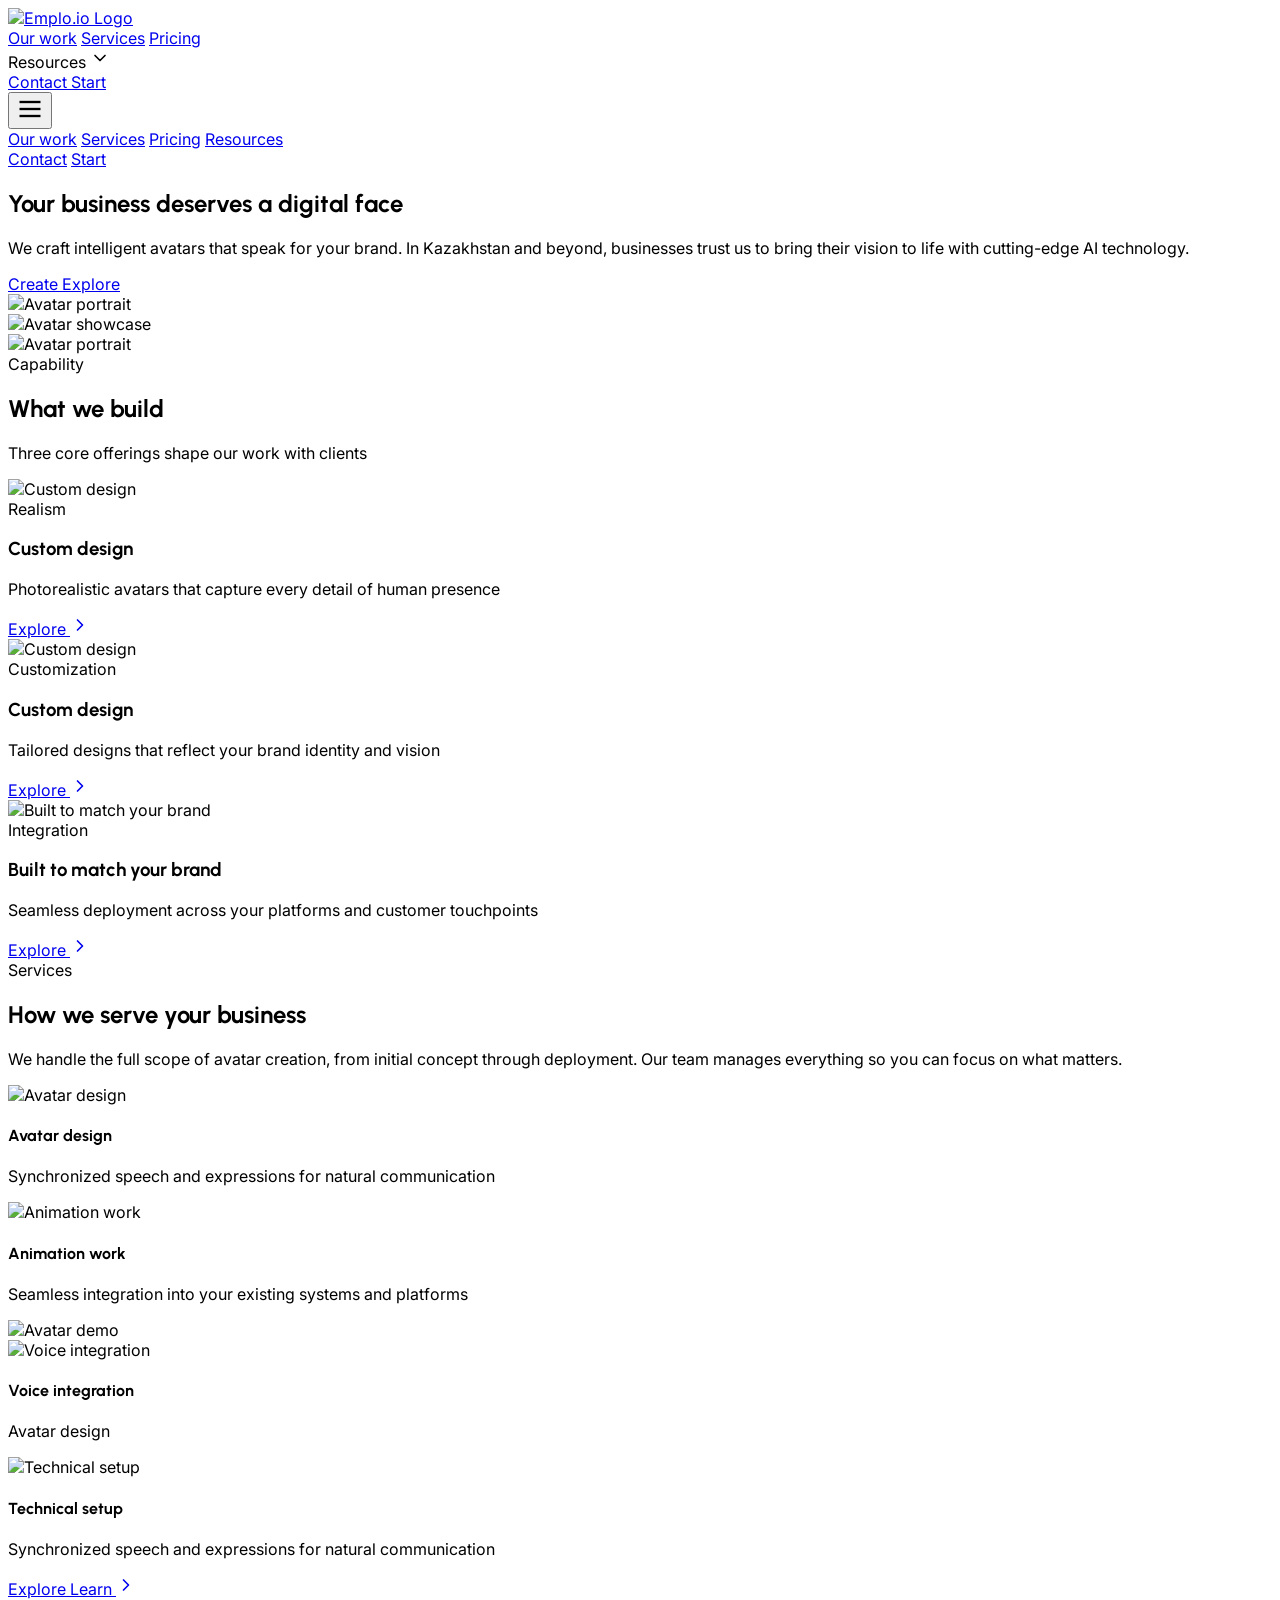
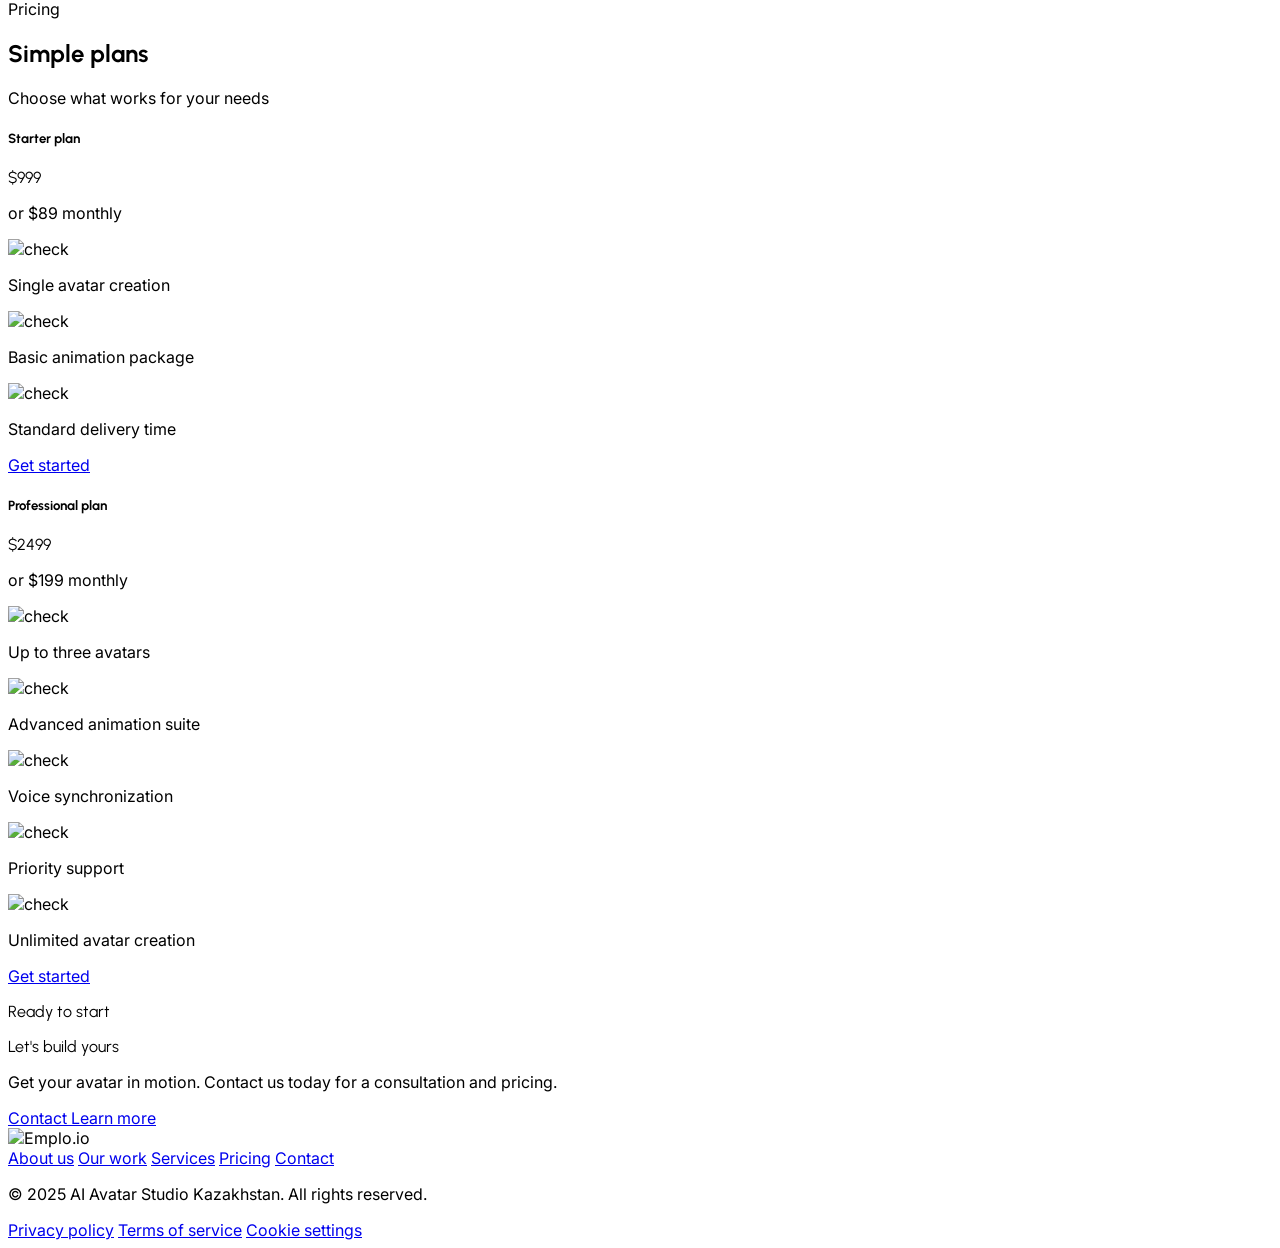
==== emplo.html @ 02f5f294 "Add Emplo.io landing page from Figma design Implements the full Emplo.io / AI Avatar Studio Kazakhst" ====
<!DOCTYPE html>
<html lang="en">
<head>
  <meta charset="UTF-8" />
  <meta name="viewport" content="width=device-width, initial-scale=1.0" />
  <title>Emplo.io — AI Avatar Studio Kazakhstan</title>
  <script src="https://cdn.tailwindcss.com"></script>
  <script>
    tailwind.config = {
      theme: {
        extend: {
          colors: {
            'bg-dark': '#000a08',
            'bg-nav': '#192220',
            'blue-accent': '#0b66ff',
          },
          fontFamily: {
            'urbanist': ['Urbanist', 'sans-serif'],
            'inter': ['Inter', 'sans-serif'],
          },
          fontSize: {
            'h1': ['84px', { lineHeight: '1.1', letterSpacing: '-0.84px' }],
            'h2': ['60px', { lineHeight: '1.2', letterSpacing: '-0.6px' }],
            'h4': ['40px', { lineHeight: '1.3', letterSpacing: '-0.4px' }],
            'h5': ['32px', { lineHeight: '1.3', letterSpacing: '-0.32px' }],
            'h6': ['26px', { lineHeight: '1.4', letterSpacing: '-0.26px' }],
            'body-md': ['20px', { lineHeight: '1.5' }],
            'body': ['18px', { lineHeight: '1.5' }],
            'small': ['16px', { lineHeight: '1.5' }],
          },
          borderRadius: {
            '4xl': '40px',
          }
        }
      }
    }
  </script>
  <link rel="preconnect" href="https://fonts.googleapis.com" />
  <link rel="preconnect" href="https://fonts.gstatic.com" crossorigin />
  <link href="https://fonts.googleapis.com/css2?family=Inter:wght@400;500;600&family=Urbanist:wght@700&display=swap" rel="stylesheet" />
  <style>
    body { font-family: 'Inter', sans-serif; }
    .font-urbanist { font-family: 'Urbanist', sans-serif; }
  </style>
</head>
<body class="bg-[#000a08] text-white">

  <!-- ===================== NAVBAR ===================== -->
  <nav class="bg-[#192220] w-full sticky top-0 z-50">
    <div class="max-w-[1440px] mx-auto px-16 h-[72px] flex items-center justify-between">
      <!-- Logo -->
      <a href="#" class="flex items-center">
        <img
          src="https://www.figma.com/api/mcp/asset/08a27470-3910-4ddc-bda9-9a5619e92cbc"
          alt="Emplo.io Logo"
          class="h-9 w-auto"
        />
      </a>

      <!-- Desktop Nav -->
      <div class="hidden md:flex items-center gap-8">
        <div class="flex items-center gap-8 text-body text-white font-inter">
          <a href="#work" class="hover:text-white/70 transition-colors">Our work</a>
          <a href="#services" class="hover:text-white/70 transition-colors">Services</a>
          <a href="#pricing" class="hover:text-white/70 transition-colors">Pricing</a>
          <div class="flex items-center gap-1 cursor-pointer hover:text-white/70 transition-colors">
            <span>Resources</span>
            <svg width="20" height="20" viewBox="0 0 24 24" fill="none" stroke="currentColor" stroke-width="2" stroke-linecap="round" stroke-linejoin="round">
              <polyline points="6 9 12 15 18 9"></polyline>
            </svg>
          </div>
        </div>
        <div class="flex items-center gap-4">
          <a href="#contact" class="border border-white/20 rounded-xl px-4 py-2 text-small font-medium font-inter hover:bg-white/5 transition-colors">
            Contact
          </a>
          <a href="#contact" class="bg-[#0b66ff] border border-[#0b66ff] rounded-xl px-4 py-2 text-small font-medium font-inter hover:bg-blue-700 transition-colors">
            Start
          </a>
        </div>
      </div>

      <!-- Mobile hamburger -->
      <button class="md:hidden text-white" id="mobile-menu-btn" aria-label="Open menu">
        <svg width="28" height="28" viewBox="0 0 24 24" fill="none" stroke="currentColor" stroke-width="2">
          <line x1="3" y1="6" x2="21" y2="6"></line>
          <line x1="3" y1="12" x2="21" y2="12"></line>
          <line x1="3" y1="18" x2="21" y2="18"></line>
        </svg>
      </button>
    </div>

    <!-- Mobile menu -->
    <div id="mobile-menu" class="hidden md:hidden bg-[#192220] border-t border-white/10 px-6 pb-6">
      <div class="flex flex-col gap-4 pt-4 text-body font-inter">
        <a href="#work" class="hover:text-white/70 transition-colors">Our work</a>
        <a href="#services" class="hover:text-white/70 transition-colors">Services</a>
        <a href="#pricing" class="hover:text-white/70 transition-colors">Pricing</a>
        <a href="#" class="hover:text-white/70 transition-colors">Resources</a>
        <div class="flex gap-3 pt-2">
          <a href="#contact" class="border border-white/20 rounded-xl px-4 py-2 text-small font-medium hover:bg-white/5 transition-colors">Contact</a>
          <a href="#contact" class="bg-[#0b66ff] rounded-xl px-4 py-2 text-small font-medium hover:bg-blue-700 transition-colors">Start</a>
        </div>
      </div>
    </div>
  </nav>

  <!-- ===================== HERO / HEADER ===================== -->
  <section class="bg-[#000a08] px-16 py-28 max-sm:px-5 max-sm:py-16">
    <div class="max-w-[1280px] mx-auto flex flex-col gap-20">
      <!-- Text + CTA -->
      <div class="max-w-[768px] flex flex-col gap-8">
        <div class="flex flex-col gap-6 text-white">
          <h1 class="font-urbanist font-bold text-[84px] max-md:text-[52px] max-sm:text-[40px] leading-[1.1] tracking-[-0.84px]">
            Your business deserves a digital face
          </h1>
          <p class="text-[20px] leading-[1.5] font-inter">
            We craft intelligent avatars that speak for your brand. In Kazakhstan and beyond, businesses trust us to bring their vision to life with cutting-edge AI technology.
          </p>
        </div>
        <div class="flex gap-4 flex-wrap">
          <a href="#work" class="bg-[#0b66ff] border border-[#0b66ff] rounded-xl px-5 py-2.5 text-body font-medium font-inter hover:bg-blue-700 transition-colors">
            Create
          </a>
          <a href="#services" class="border border-white/20 rounded-xl px-5 py-2.5 text-body font-medium font-inter hover:bg-white/5 transition-colors">
            Explore
          </a>
        </div>
      </div>

      <!-- 3-image grid -->
      <div class="flex gap-8 items-end max-md:flex-col max-md:items-stretch">
        <!-- Left small image -->
        <div class="shrink-0 max-md:hidden">
          <img
            src="https://www.figma.com/api/mcp/asset/5058211b-3139-4c7b-a343-89c6deebee7d"
            alt="Avatar portrait"
            class="w-[270px] h-[270px] object-cover rounded-[40px]"
          />
        </div>
        <!-- Center large image -->
        <div class="flex-1 py-[106px] max-md:py-0">
          <img
            src="https://www.figma.com/api/mcp/asset/2a1b38eb-94bb-43c7-b5d3-8a19d591abde"
            alt="Avatar showcase"
            class="w-full h-[472px] max-md:h-[300px] object-cover rounded-[40px]"
          />
        </div>
        <!-- Right small image -->
        <div class="shrink-0 max-md:hidden">
          <img
            src="https://www.figma.com/api/mcp/asset/78f9488c-43c1-4789-862f-f01d91112582"
            alt="Avatar portrait"
            class="w-[270px] h-[360px] object-cover rounded-[40px]"
          />
        </div>
      </div>
    </div>
  </section>

  <!-- ===================== WHAT WE BUILD ===================== -->
  <section id="work" class="bg-[#000a08] px-16 py-28 max-sm:px-5 max-sm:py-16">
    <div class="max-w-[1280px] mx-auto flex flex-col gap-20 items-center">
      <!-- Section title -->
      <div class="max-w-[768px] flex flex-col gap-4 items-center text-center">
        <span class="text-small font-semibold font-inter text-white">Capability</span>
        <div class="flex flex-col gap-6 text-white">
          <h2 class="font-urbanist font-bold text-[60px] max-md:text-[40px] max-sm:text-[32px] leading-[1.2] tracking-[-0.6px]">
            What we build
          </h2>
          <p class="text-[20px] leading-[1.5] font-inter">
            Three core offerings shape our work with clients
          </p>
        </div>
      </div>

      <!-- 3 cards -->
      <div class="flex gap-8 w-full max-md:flex-col">
        <!-- Card 1: Realism -->
        <div class="flex-1 h-[630px] max-md:h-[480px] relative rounded-[40px] overflow-hidden flex flex-col justify-end p-8">
          <img
            src="https://www.figma.com/api/mcp/asset/78f9488c-43c1-4789-862f-f01d91112582"
            alt="Custom design"
            class="absolute inset-0 w-full h-full object-cover"
          />
          <div class="absolute inset-0 bg-black/40 rounded-[40px]"></div>
          <div class="relative z-10 flex flex-col gap-6">
            <div class="flex flex-col gap-2">
              <span class="text-small font-semibold font-inter text-white">Realism</span>
              <h3 class="font-urbanist font-bold text-[40px] leading-[1.3] tracking-[-0.4px] text-white">
                Custom design
              </h3>
            </div>
            <div class="flex flex-col gap-8">
              <p class="text-body font-inter text-white">
                Photorealistic avatars that capture every detail of human presence
              </p>
              <a href="#" class="flex items-center gap-2 text-body font-medium font-inter text-white hover:text-white/70 transition-colors">
                Explore
                <svg width="20" height="20" viewBox="0 0 24 24" fill="none" stroke="currentColor" stroke-width="2" stroke-linecap="round" stroke-linejoin="round">
                  <polyline points="9 18 15 12 9 6"></polyline>
                </svg>
              </a>
            </div>
          </div>
        </div>

        <!-- Card 2: Customization -->
        <div class="flex-1 h-[630px] max-md:h-[480px] relative rounded-[40px] overflow-hidden flex flex-col justify-end p-8">
          <img
            src="https://www.figma.com/api/mcp/asset/43aa5e57-4632-4ceb-b8e2-0d3306a59e3d"
            alt="Custom design"
            class="absolute inset-0 w-full h-full object-cover"
          />
          <div class="absolute inset-0 bg-black/40 rounded-[40px]"></div>
          <div class="relative z-10 flex flex-col gap-6">
            <div class="flex flex-col gap-2">
              <span class="text-small font-semibold font-inter text-white">Customization</span>
              <h3 class="font-urbanist font-bold text-[40px] leading-[1.3] tracking-[-0.4px] text-white">
                Custom design
              </h3>
            </div>
            <div class="flex flex-col gap-8">
              <p class="text-body font-inter text-white">
                Tailored designs that reflect your brand identity and vision
              </p>
              <a href="#" class="flex items-center gap-2 text-body font-medium font-inter text-white hover:text-white/70 transition-colors">
                Explore
                <svg width="20" height="20" viewBox="0 0 24 24" fill="none" stroke="currentColor" stroke-width="2" stroke-linecap="round" stroke-linejoin="round">
                  <polyline points="9 18 15 12 9 6"></polyline>
                </svg>
              </a>
            </div>
          </div>
        </div>

        <!-- Card 3: Integration -->
        <div class="flex-1 h-[630px] max-md:h-[480px] relative rounded-[40px] overflow-hidden flex flex-col justify-end p-8">
          <img
            src="https://www.figma.com/api/mcp/asset/dcb64803-f155-4c6e-8fc6-9cde8f6470ff"
            alt="Built to match your brand"
            class="absolute inset-0 w-full h-full object-cover"
          />
          <div class="absolute inset-0 bg-black/40 rounded-[40px]"></div>
          <div class="relative z-10 flex flex-col gap-6">
            <div class="flex flex-col gap-2">
              <span class="text-small font-semibold font-inter text-white">Integration</span>
              <h3 class="font-urbanist font-bold text-[40px] leading-[1.3] tracking-[-0.4px] text-white">
                Built to match your brand
              </h3>
            </div>
            <div class="flex flex-col gap-8">
              <p class="text-body font-inter text-white">
                Seamless deployment across your platforms and customer touchpoints
              </p>
              <a href="#" class="flex items-center gap-2 text-body font-medium font-inter text-white hover:text-white/70 transition-colors">
                Explore
                <svg width="20" height="20" viewBox="0 0 24 24" fill="none" stroke="currentColor" stroke-width="2" stroke-linecap="round" stroke-linejoin="round">
                  <polyline points="9 18 15 12 9 6"></polyline>
                </svg>
              </a>
            </div>
          </div>
        </div>
      </div>
    </div>
  </section>

  <!-- ===================== HOW WE SERVE ===================== -->
  <section id="services" class="bg-[#000a08] px-16 py-28 max-sm:px-5 max-sm:py-16">
    <div class="max-w-[1280px] mx-auto flex flex-col gap-20 items-center">
      <!-- Section title -->
      <div class="max-w-[768px] flex flex-col gap-4 items-center text-center">
        <span class="text-small font-semibold font-inter text-white">Services</span>
        <div class="flex flex-col gap-6 text-white">
          <h2 class="font-urbanist font-bold text-[60px] max-md:text-[40px] max-sm:text-[32px] leading-[1.2] tracking-[-0.6px]">
            How we serve your business
          </h2>
          <p class="text-[20px] leading-[1.5] font-inter">
            We handle the full scope of avatar creation, from initial concept through deployment. Our team manages everything so you can focus on what matters.
          </p>
        </div>
      </div>

      <!-- 3-column layout -->
      <div class="flex gap-12 items-center w-full max-md:flex-col">
        <!-- Left column: 2 services -->
        <div class="flex-1 flex flex-col gap-16 items-center">
          <!-- Service 1 -->
          <div class="flex flex-col gap-6 items-center text-center w-full">
            <img
              src="https://www.figma.com/api/mcp/asset/d6dab01e-9537-4940-9f92-73db7528b5ba"
              alt="Avatar design"
              class="w-12 h-12"
            />
            <div class="flex flex-col gap-4 text-white text-center">
              <h4 class="font-urbanist font-bold text-[32px] leading-[1.3] tracking-[-0.32px]">
                Avatar design
              </h4>
              <p class="text-body font-inter">
                Synchronized speech and expressions for natural communication
              </p>
            </div>
          </div>
          <!-- Service 2 -->
          <div class="flex flex-col gap-6 items-center text-center w-full">
            <img
              src="https://www.figma.com/api/mcp/asset/30150e06-5cb9-4aba-9f1d-ef6375fe734f"
              alt="Animation work"
              class="w-12 h-12"
            />
            <div class="flex flex-col gap-4 text-white text-center">
              <h4 class="font-urbanist font-bold text-[32px] leading-[1.3] tracking-[-0.32px]">
                Animation work
              </h4>
              <p class="text-body font-inter">
                Seamless integration into your existing systems and platforms
              </p>
            </div>
          </div>
        </div>

        <!-- Center image -->
        <div class="shrink-0 max-md:w-full">
          <img
            src="https://www.figma.com/api/mcp/asset/6a7d7dc5-a6d5-4bae-9775-c96db981881b"
            alt="Avatar demo"
            class="w-[540px] h-[540px] max-md:w-full max-md:h-[360px] object-cover rounded-[40px]"
          />
        </div>

        <!-- Right column: 2 services -->
        <div class="flex-1 flex flex-col gap-16 items-center">
          <!-- Service 3 -->
          <div class="flex flex-col gap-6 items-center text-center w-full">
            <img
              src="https://www.figma.com/api/mcp/asset/318fa386-f1f0-49f2-9963-d3ea7b8975c6"
              alt="Voice integration"
              class="w-12 h-12"
            />
            <div class="flex flex-col gap-4 text-white text-center">
              <h4 class="font-urbanist font-bold text-[32px] leading-[1.3] tracking-[-0.32px]">
                Voice integration
              </h4>
              <p class="text-body font-inter">
                Avatar design
              </p>
            </div>
          </div>
          <!-- Service 4 -->
          <div class="flex flex-col gap-6 items-center text-center w-full">
            <img
              src="https://www.figma.com/api/mcp/asset/3d020cd6-033d-481c-a642-e080c2728f38"
              alt="Technical setup"
              class="w-12 h-12"
            />
            <div class="flex flex-col gap-4 text-white text-center">
              <h4 class="font-urbanist font-bold text-[32px] leading-[1.3] tracking-[-0.32px]">
                Technical setup
              </h4>
              <p class="text-body font-inter">
                Synchronized speech and expressions for natural communication
              </p>
            </div>
          </div>
        </div>
      </div>

      <!-- CTA buttons -->
      <div class="flex gap-6 items-center flex-wrap justify-center">
        <a href="#" class="border border-white/20 rounded-xl px-5 py-2.5 text-body font-medium font-inter hover:bg-white/5 transition-colors">
          Explore
        </a>
        <a href="#" class="flex items-center gap-2 text-body font-medium font-inter text-white hover:text-white/70 transition-colors">
          Learn
          <svg width="20" height="20" viewBox="0 0 24 24" fill="none" stroke="currentColor" stroke-width="2" stroke-linecap="round" stroke-linejoin="round">
            <polyline points="9 18 15 12 9 6"></polyline>
          </svg>
        </a>
      </div>
    </div>
  </section>

  <!-- ===================== PRICING ===================== -->
  <section id="pricing" class="bg-[#000a08] px-16 py-28 max-sm:px-5 max-sm:py-16">
    <div class="max-w-[1280px] mx-auto flex flex-col gap-20 items-center">
      <!-- Section title -->
      <div class="max-w-[768px] flex flex-col gap-4 items-center text-center">
        <span class="text-small font-semibold font-inter text-white">Pricing</span>
        <div class="flex flex-col gap-6 text-white">
          <h2 class="font-urbanist font-bold text-[60px] max-md:text-[40px] max-sm:text-[32px] leading-[1.2] tracking-[-0.6px]">
            Simple plans
          </h2>
          <p class="text-[20px] leading-[1.5] font-inter">
            Choose what works for your needs
          </p>
        </div>
      </div>

      <!-- Pricing cards -->
      <div class="flex gap-8 max-w-[1024px] w-full max-md:flex-col">
        <!-- Starter plan -->
        <div class="flex-1 border border-white/20 rounded-[40px] p-8 flex flex-col justify-between gap-8">
          <div class="flex flex-col gap-8 items-center text-center">
            <div class="flex flex-col gap-2 text-white w-full">
              <h5 class="font-urbanist font-bold text-[26px] leading-[1.4] tracking-[-0.26px]">
                Starter plan
              </h5>
              <p class="font-urbanist font-bold text-[84px] max-md:text-[60px] leading-[1.1] tracking-[-0.84px]">
                $999
              </p>
              <p class="text-body font-inter text-white/70">
                or $89 monthly
              </p>
            </div>
            <div class="flex flex-col gap-4 w-full py-2">
              <div class="flex gap-4 items-start">
                <img src="https://www.figma.com/api/mcp/asset/517a7c27-5bd1-4c69-aa77-7a3a6fa292be" alt="check" class="w-6 h-6 shrink-0 mt-0.5" />
                <p class="text-body font-inter text-white text-left">Single avatar creation</p>
              </div>
              <div class="flex gap-4 items-start">
                <img src="https://www.figma.com/api/mcp/asset/517a7c27-5bd1-4c69-aa77-7a3a6fa292be" alt="check" class="w-6 h-6 shrink-0 mt-0.5" />
                <p class="text-body font-inter text-white text-left">Basic animation package</p>
              </div>
              <div class="flex gap-4 items-start">
                <img src="https://www.figma.com/api/mcp/asset/517a7c27-5bd1-4c69-aa77-7a3a6fa292be" alt="check" class="w-6 h-6 shrink-0 mt-0.5" />
                <p class="text-body font-inter text-white text-left">Standard delivery time</p>
              </div>
            </div>
          </div>
          <a href="#contact" class="w-full bg-[#0b66ff] border border-[#0b66ff] rounded-xl px-5 py-2.5 text-body font-medium font-inter text-white text-center hover:bg-blue-700 transition-colors">
            Get started
          </a>
        </div>

        <!-- Professional plan -->
        <div class="flex-1 border border-white/20 rounded-[40px] p-8 flex flex-col justify-between gap-8">
          <div class="flex flex-col gap-8 items-center text-center">
            <div class="flex flex-col gap-2 text-white w-full">
              <h5 class="font-urbanist font-bold text-[26px] leading-[1.4] tracking-[-0.26px]">
                Professional plan
              </h5>
              <p class="font-urbanist font-bold text-[84px] max-md:text-[60px] leading-[1.1] tracking-[-0.84px]">
                $2499
              </p>
              <p class="text-body font-inter text-white/70">
                or $199 monthly
              </p>
            </div>
            <div class="flex flex-col gap-4 w-full py-2">
              <div class="flex gap-4 items-start">
                <img src="https://www.figma.com/api/mcp/asset/517a7c27-5bd1-4c69-aa77-7a3a6fa292be" alt="check" class="w-6 h-6 shrink-0 mt-0.5" />
                <p class="text-body font-inter text-white text-left">Up to three avatars</p>
              </div>
              <div class="flex gap-4 items-start">
                <img src="https://www.figma.com/api/mcp/asset/517a7c27-5bd1-4c69-aa77-7a3a6fa292be" alt="check" class="w-6 h-6 shrink-0 mt-0.5" />
                <p class="text-body font-inter text-white text-left">Advanced animation suite</p>
              </div>
              <div class="flex gap-4 items-start">
                <img src="https://www.figma.com/api/mcp/asset/517a7c27-5bd1-4c69-aa77-7a3a6fa292be" alt="check" class="w-6 h-6 shrink-0 mt-0.5" />
                <p class="text-body font-inter text-white text-left">Voice synchronization</p>
              </div>
              <div class="flex gap-4 items-start">
                <img src="https://www.figma.com/api/mcp/asset/517a7c27-5bd1-4c69-aa77-7a3a6fa292be" alt="check" class="w-6 h-6 shrink-0 mt-0.5" />
                <p class="text-body font-inter text-white text-left">Priority support</p>
              </div>
              <div class="flex gap-4 items-start">
                <img src="https://www.figma.com/api/mcp/asset/517a7c27-5bd1-4c69-aa77-7a3a6fa292be" alt="check" class="w-6 h-6 shrink-0 mt-0.5" />
                <p class="text-body font-inter text-white text-left">Unlimited avatar creation</p>
              </div>
            </div>
          </div>
          <a href="#contact" class="w-full bg-[#0b66ff] border border-[#0b66ff] rounded-xl px-5 py-2.5 text-body font-medium font-inter text-white text-center hover:bg-blue-700 transition-colors">
            Get started
          </a>
        </div>
      </div>
    </div>
  </section>

  <!-- ===================== CTA ===================== -->
  <section id="contact" class="bg-[#000a08] px-16 py-28 max-sm:px-5 max-sm:py-16">
    <div class="max-w-[1280px] mx-auto flex justify-center">
      <div class="max-w-[768px] flex flex-col gap-8 items-center text-center">
        <div class="flex flex-col gap-6 text-white">
          <div class="font-urbanist font-bold text-[84px] max-md:text-[56px] max-sm:text-[40px] leading-[1.1] tracking-[-0.84px]">
            <p>Ready to start</p>
            <p>Let's build yours</p>
          </div>
          <p class="text-[20px] leading-[1.5] font-inter">
            Get your avatar in motion. Contact us today for a consultation and pricing.
          </p>
        </div>
        <div class="flex gap-4 flex-wrap justify-center">
          <a href="mailto:pixton.geek@gmail.com" class="bg-[#0b66ff] border border-[#0b66ff] rounded-xl px-5 py-2.5 text-body font-medium font-inter hover:bg-blue-700 transition-colors">
            Contact
          </a>
          <a href="#services" class="border border-white/20 rounded-xl px-5 py-2.5 text-body font-medium font-inter hover:bg-white/5 transition-colors">
            Learn more
          </a>
        </div>
      </div>
    </div>
  </section>

  <!-- ===================== FOOTER ===================== -->
  <footer class="bg-[#000a08] px-16 py-20 max-sm:px-5 max-sm:py-12">
    <div class="max-w-[1280px] mx-auto flex flex-col gap-20 items-center">
      <!-- Logo + links -->
      <div class="max-w-[480px] w-full flex flex-col gap-8 items-center">
        <img
          src="https://www.figma.com/api/mcp/asset/08a27470-3910-4ddc-bda9-9a5619e92cbc"
          alt="Emplo.io"
          class="h-9 w-auto"
        />
        <div class="flex flex-wrap gap-8 justify-center font-inter font-semibold text-small text-white">
          <a href="#" class="hover:text-white/70 transition-colors">About us</a>
          <a href="#work" class="hover:text-white/70 transition-colors">Our work</a>
          <a href="#services" class="hover:text-white/70 transition-colors">Services</a>
          <a href="#pricing" class="hover:text-white/70 transition-colors">Pricing</a>
          <a href="#contact" class="hover:text-white/70 transition-colors">Contact</a>
        </div>
      </div>

      <!-- Divider + credits -->
      <div class="flex flex-col gap-8 w-full">
        <div class="border-t border-white/20 w-full"></div>
        <div class="flex justify-between items-center w-full font-inter text-small text-white flex-wrap gap-4">
          <p>© 2025 AI Avatar Studio Kazakhstan. All rights reserved.</p>
          <div class="flex gap-6 underline">
            <a href="#" class="hover:text-white/70 transition-colors">Privacy policy</a>
            <a href="#" class="hover:text-white/70 transition-colors">Terms of service</a>
            <a href="#" class="hover:text-white/70 transition-colors">Cookie settings</a>
          </div>
        </div>
      </div>
    </div>
  </footer>

  <script>
    // Mobile menu toggle
    const btn = document.getElementById('mobile-menu-btn');
    const menu = document.getElementById('mobile-menu');
    btn.addEventListener('click', () => {
      menu.classList.toggle('hidden');
    });
    // Close on link click
    menu.querySelectorAll('a').forEach(link => {
      link.addEventListener('click', () => menu.classList.add('hidden'));
    });
  </script>
</body>
</html>
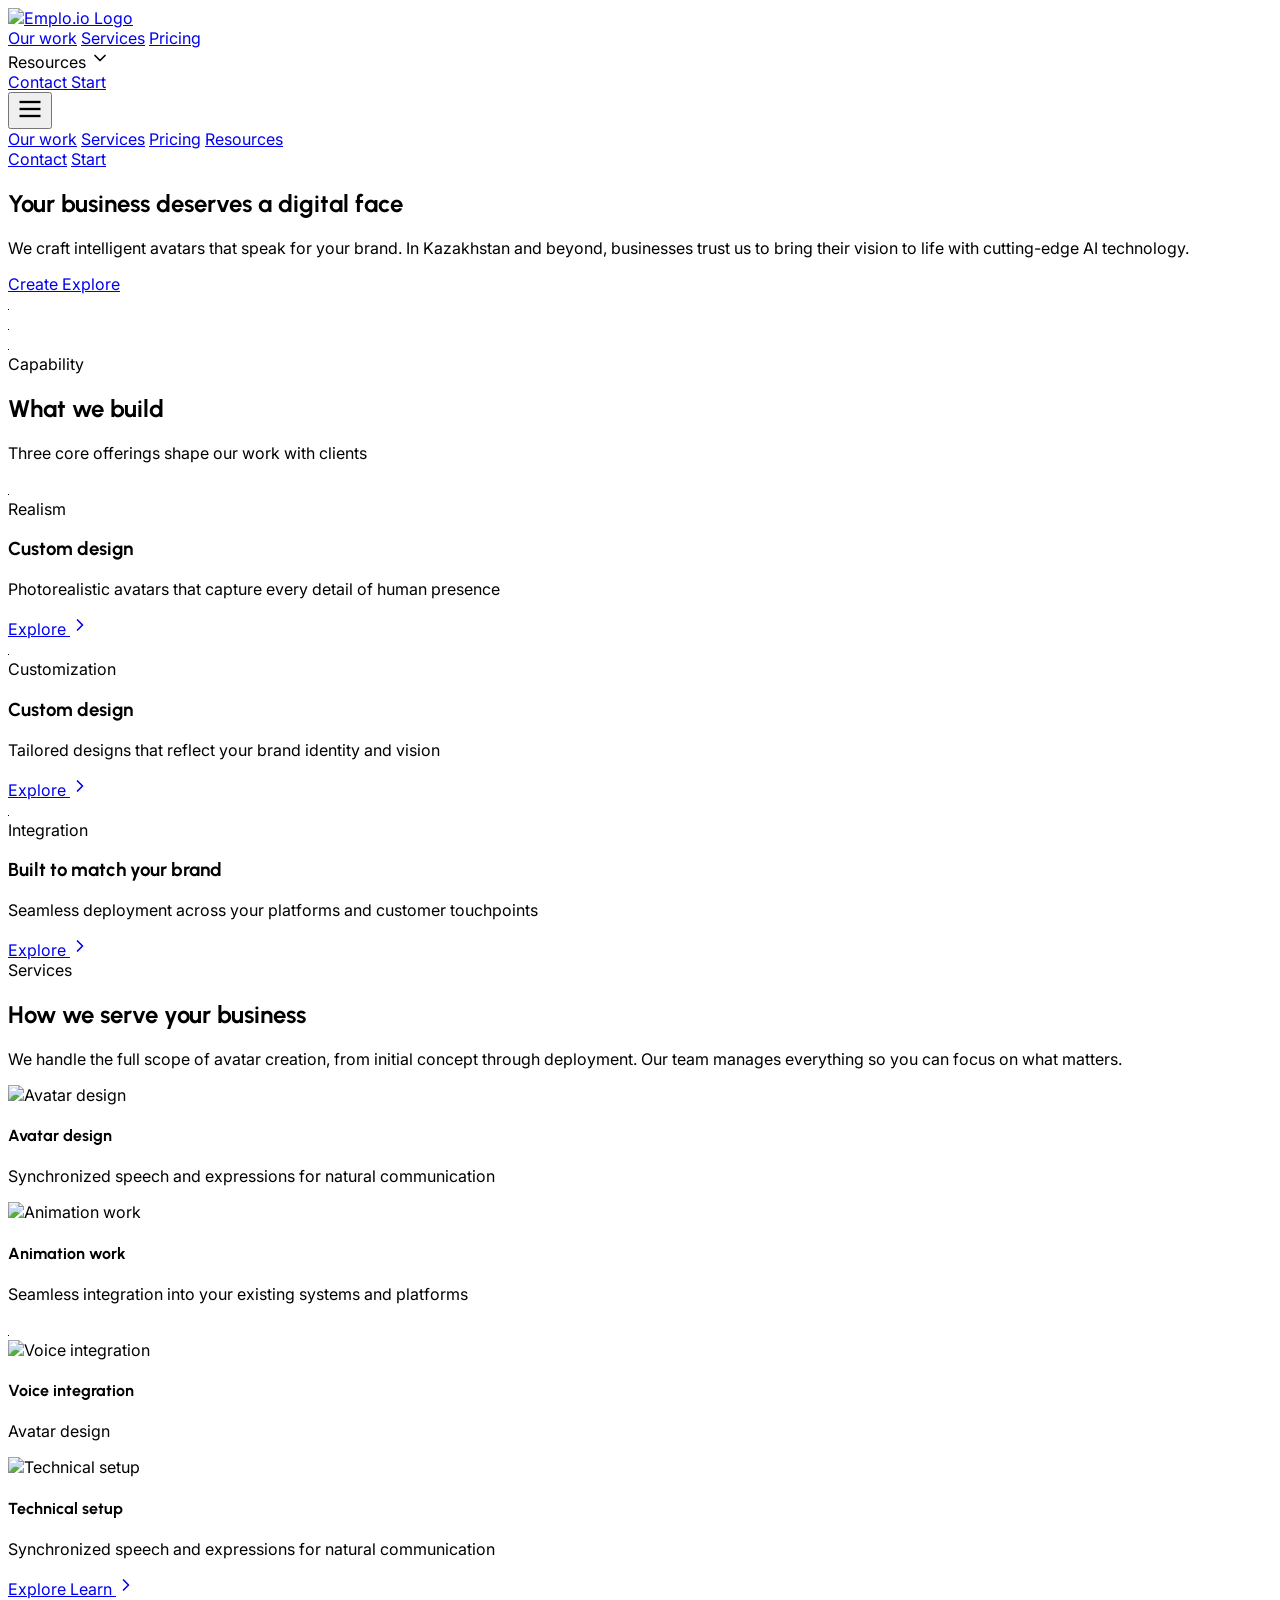
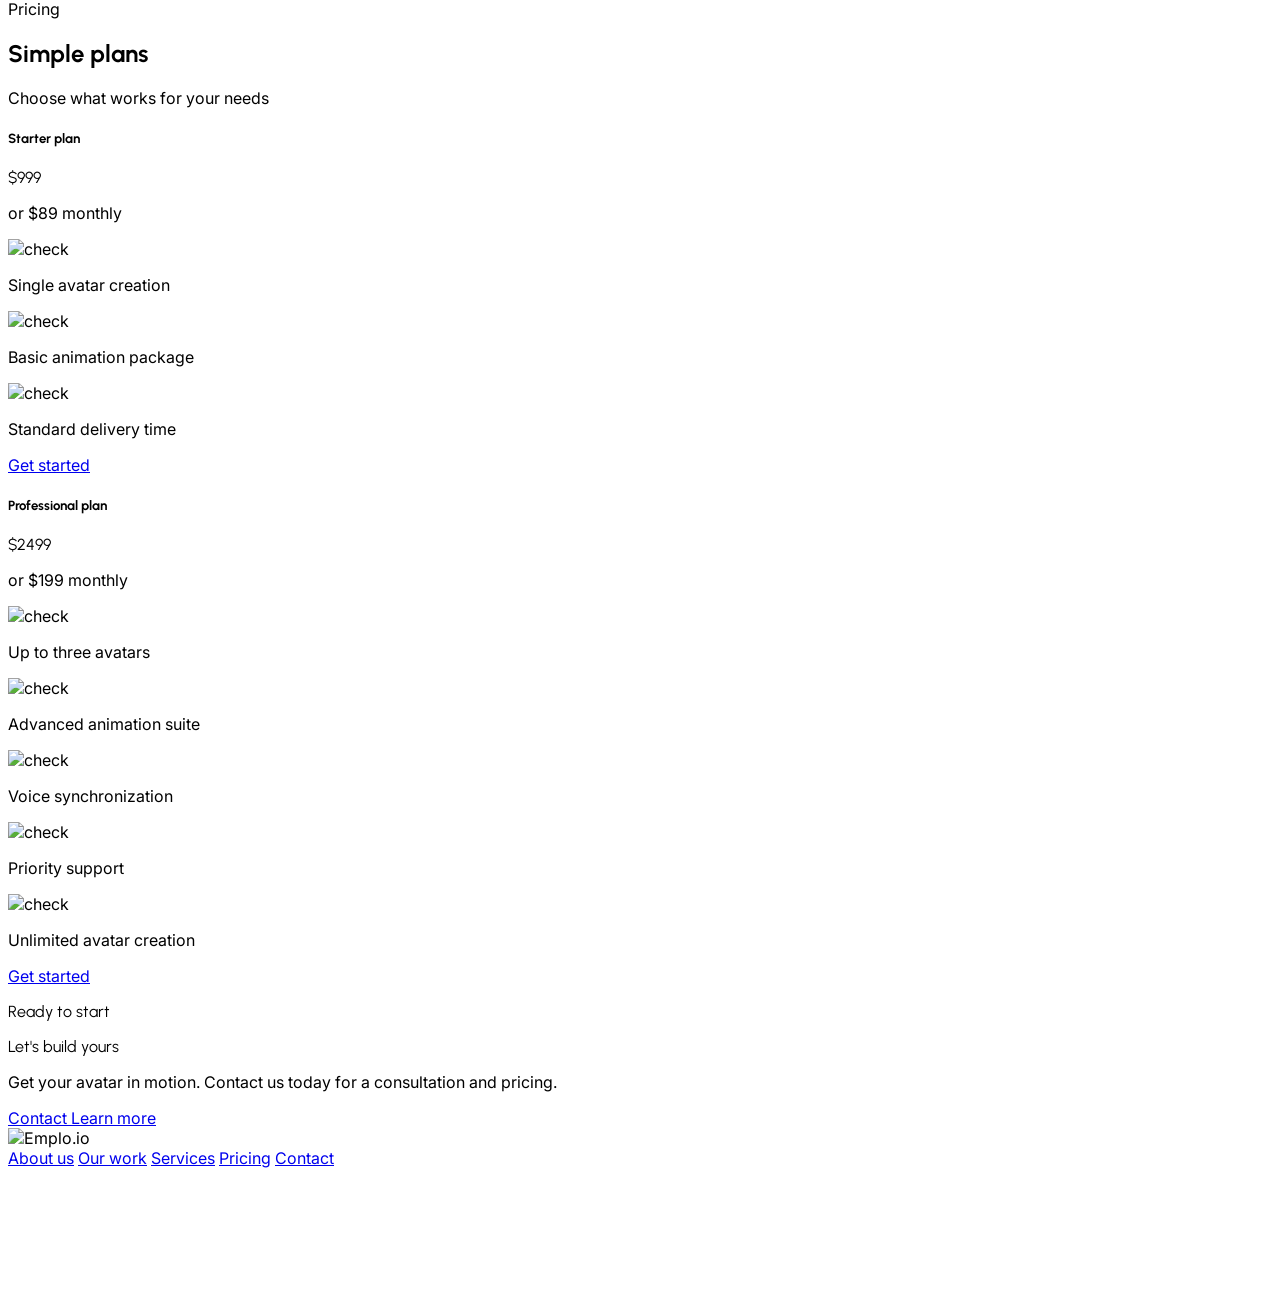
==== commit bdaddb07: "Add scroll & hover animations, replace photos with local images - Scroll animations: fade-up, slide-" ====
--- a/emplo.html
+++ b/emplo.html
@@ -41,6 +41,141 @@
   <style>
     body { font-family: 'Inter', sans-serif; }
     .font-urbanist { font-family: 'Urbanist', sans-serif; }
+
+    /* ===== Scroll Animations ===== */
+    .reveal {
+      opacity: 0;
+      transform: translateY(60px);
+      transition: opacity 0.8s cubic-bezier(0.16, 1, 0.3, 1),
+                  transform 0.8s cubic-bezier(0.16, 1, 0.3, 1);
+    }
+    .reveal.visible {
+      opacity: 1;
+      transform: translateY(0);
+    }
+
+    .reveal-left {
+      opacity: 0;
+      transform: translateX(-80px);
+      transition: opacity 0.8s cubic-bezier(0.16, 1, 0.3, 1),
+                  transform 0.8s cubic-bezier(0.16, 1, 0.3, 1);
+    }
+    .reveal-left.visible {
+      opacity: 1;
+      transform: translateX(0);
+    }
+
+    .reveal-right {
+      opacity: 0;
+      transform: translateX(80px);
+      transition: opacity 0.8s cubic-bezier(0.16, 1, 0.3, 1),
+                  transform 0.8s cubic-bezier(0.16, 1, 0.3, 1);
+    }
+    .reveal-right.visible {
+      opacity: 1;
+      transform: translateX(0);
+    }
+
+    .reveal-scale {
+      opacity: 0;
+      transform: scale(0.85);
+      transition: opacity 0.9s cubic-bezier(0.16, 1, 0.3, 1),
+                  transform 0.9s cubic-bezier(0.16, 1, 0.3, 1);
+    }
+    .reveal-scale.visible {
+      opacity: 1;
+      transform: scale(1);
+    }
+
+    /* Stagger children */
+    .stagger-children > *:nth-child(1) { transition-delay: 0s; }
+    .stagger-children > *:nth-child(2) { transition-delay: 0.15s; }
+    .stagger-children > *:nth-child(3) { transition-delay: 0.3s; }
+    .stagger-children > *:nth-child(4) { transition-delay: 0.45s; }
+    .stagger-children > *:nth-child(5) { transition-delay: 0.6s; }
+
+    /* ===== Photo Hover Animations ===== */
+    .photo-hover {
+      overflow: hidden;
+      position: relative;
+    }
+    .photo-hover img {
+      transition: transform 0.6s cubic-bezier(0.16, 1, 0.3, 1),
+                  filter 0.6s cubic-bezier(0.16, 1, 0.3, 1);
+    }
+    .photo-hover:hover img {
+      transform: scale(1.08);
+      filter: brightness(1.1);
+    }
+
+    /* Shine overlay on hover */
+    .photo-hover::after {
+      content: '';
+      position: absolute;
+      top: 0;
+      left: -100%;
+      width: 50%;
+      height: 100%;
+      background: linear-gradient(
+        90deg,
+        transparent,
+        rgba(255, 255, 255, 0.08),
+        transparent
+      );
+      transition: none;
+      pointer-events: none;
+      z-index: 5;
+    }
+    .photo-hover:hover::after {
+      animation: shine 0.8s ease-out forwards;
+    }
+
+    @keyframes shine {
+      to { left: 150%; }
+    }
+
+    /* Card photo hover - darker overlay lifts */
+    .card-hover {
+      overflow: hidden;
+      position: relative;
+    }
+    .card-hover .card-overlay {
+      transition: background-color 0.5s ease;
+    }
+    .card-hover:hover .card-overlay {
+      background-color: rgba(0, 0, 0, 0.2);
+    }
+    .card-hover img.card-bg {
+      transition: transform 0.7s cubic-bezier(0.16, 1, 0.3, 1),
+                  filter 0.5s ease;
+    }
+    .card-hover:hover img.card-bg {
+      transform: scale(1.06);
+      filter: brightness(1.15) saturate(1.1);
+    }
+    .card-hover .card-content {
+      transition: transform 0.5s cubic-bezier(0.16, 1, 0.3, 1);
+    }
+    .card-hover:hover .card-content {
+      transform: translateY(-8px);
+    }
+
+    /* Smooth page scroll */
+    html {
+      scroll-behavior: smooth;
+    }
+
+    /* Parallax-like floating animation */
+    @keyframes float {
+      0%, 100% { transform: translateY(0); }
+      50% { transform: translateY(-12px); }
+    }
+    .float-animation {
+      animation: float 6s ease-in-out infinite;
+    }
+    .float-animation-delay {
+      animation: float 6s ease-in-out 2s infinite;
+    }
   </style>
 </head>
 <body class="bg-[#000a08] text-white">
@@ -109,7 +244,7 @@
   <section class="bg-[#000a08] px-16 py-28 max-sm:px-5 max-sm:py-16">
     <div class="max-w-[1280px] mx-auto flex flex-col gap-20">
       <!-- Text + CTA -->
-      <div class="max-w-[768px] flex flex-col gap-8">
+      <div class="max-w-[768px] flex flex-col gap-8 reveal">
         <div class="flex flex-col gap-6 text-white">
           <h1 class="font-urbanist font-bold text-[84px] max-md:text-[52px] max-sm:text-[40px] leading-[1.1] tracking-[-0.84px]">
             Your business deserves a digital face
@@ -129,27 +264,29 @@
       </div>
 
       <!-- 3-image grid -->
-      <div class="flex gap-8 items-end max-md:flex-col max-md:items-stretch">
-        <!-- Left small image -->
-        <div class="shrink-0 max-md:hidden">
+      <div class="flex gap-8 items-end max-md:flex-col max-md:items-stretch stagger-children">
+        <!-- Left small image (photo-1: face close-up, brown hair) -->
+        <div class="shrink-0 max-md:hidden reveal-left photo-hover rounded-[40px]">
           <img
-            src="https://www.figma.com/api/mcp/asset/5058211b-3139-4c7b-a343-89c6deebee7d"
+            src="images/photo-1.jpg"
             alt="Avatar portrait"
             class="w-[270px] h-[270px] object-cover rounded-[40px]"
           />
         </div>
-        <!-- Center large image -->
-        <div class="flex-1 py-[106px] max-md:py-0">
+        <!-- Center large image (photo-2: black blazer) -->
+        <div class="flex-1 py-[106px] max-md:py-0 reveal-scale">
+          <div class="photo-hover rounded-[40px]">
+            <img
+              src="images/photo-2.jpg"
+              alt="Avatar showcase"
+              class="w-full h-[472px] max-md:h-[300px] object-cover rounded-[40px]"
+            />
+          </div>
+        </div>
+        <!-- Right small image (photo-3: red/burgundy blazer) -->
+        <div class="shrink-0 max-md:hidden reveal-right photo-hover rounded-[40px]">
           <img
-            src="https://www.figma.com/api/mcp/asset/2a1b38eb-94bb-43c7-b5d3-8a19d591abde"
-            alt="Avatar showcase"
-            class="w-full h-[472px] max-md:h-[300px] object-cover rounded-[40px]"
-          />
-        </div>
-        <!-- Right small image -->
-        <div class="shrink-0 max-md:hidden">
-          <img
-            src="https://www.figma.com/api/mcp/asset/78f9488c-43c1-4789-862f-f01d91112582"
+            src="images/photo-3.jpg"
             alt="Avatar portrait"
             class="w-[270px] h-[360px] object-cover rounded-[40px]"
           />
@@ -162,7 +299,7 @@
   <section id="work" class="bg-[#000a08] px-16 py-28 max-sm:px-5 max-sm:py-16">
     <div class="max-w-[1280px] mx-auto flex flex-col gap-20 items-center">
       <!-- Section title -->
-      <div class="max-w-[768px] flex flex-col gap-4 items-center text-center">
+      <div class="max-w-[768px] flex flex-col gap-4 items-center text-center reveal">
         <span class="text-small font-semibold font-inter text-white">Capability</span>
         <div class="flex flex-col gap-6 text-white">
           <h2 class="font-urbanist font-bold text-[60px] max-md:text-[40px] max-sm:text-[32px] leading-[1.2] tracking-[-0.6px]">
@@ -175,16 +312,16 @@
       </div>
 
       <!-- 3 cards -->
-      <div class="flex gap-8 w-full max-md:flex-col">
-        <!-- Card 1: Realism -->
-        <div class="flex-1 h-[630px] max-md:h-[480px] relative rounded-[40px] overflow-hidden flex flex-col justify-end p-8">
+      <div class="flex gap-8 w-full max-md:flex-col stagger-children">
+        <!-- Card 1: Realism (photo-4: asian face close-up) -->
+        <div class="flex-1 h-[630px] max-md:h-[480px] relative rounded-[40px] overflow-hidden flex flex-col justify-end p-8 card-hover reveal">
           <img
-            src="https://www.figma.com/api/mcp/asset/78f9488c-43c1-4789-862f-f01d91112582"
+            src="images/photo-4.jpg"
             alt="Custom design"
-            class="absolute inset-0 w-full h-full object-cover"
+            class="absolute inset-0 w-full h-full object-cover card-bg"
           />
-          <div class="absolute inset-0 bg-black/40 rounded-[40px]"></div>
-          <div class="relative z-10 flex flex-col gap-6">
+          <div class="absolute inset-0 bg-black/40 rounded-[40px] card-overlay"></div>
+          <div class="relative z-10 flex flex-col gap-6 card-content">
             <div class="flex flex-col gap-2">
               <span class="text-small font-semibold font-inter text-white">Realism</span>
               <h3 class="font-urbanist font-bold text-[40px] leading-[1.3] tracking-[-0.4px] text-white">
@@ -205,15 +342,15 @@
           </div>
         </div>
 
-        <!-- Card 2: Customization -->
-        <div class="flex-1 h-[630px] max-md:h-[480px] relative rounded-[40px] overflow-hidden flex flex-col justify-end p-8">
+        <!-- Card 2: Customization (photo-5: wet black hair, white shirt) -->
+        <div class="flex-1 h-[630px] max-md:h-[480px] relative rounded-[40px] overflow-hidden flex flex-col justify-end p-8 card-hover reveal">
           <img
-            src="https://www.figma.com/api/mcp/asset/43aa5e57-4632-4ceb-b8e2-0d3306a59e3d"
+            src="images/photo-5.jpg"
             alt="Custom design"
-            class="absolute inset-0 w-full h-full object-cover"
+            class="absolute inset-0 w-full h-full object-cover card-bg"
           />
-          <div class="absolute inset-0 bg-black/40 rounded-[40px]"></div>
-          <div class="relative z-10 flex flex-col gap-6">
+          <div class="absolute inset-0 bg-black/40 rounded-[40px] card-overlay"></div>
+          <div class="relative z-10 flex flex-col gap-6 card-content">
             <div class="flex flex-col gap-2">
               <span class="text-small font-semibold font-inter text-white">Customization</span>
               <h3 class="font-urbanist font-bold text-[40px] leading-[1.3] tracking-[-0.4px] text-white">
@@ -234,15 +371,15 @@
           </div>
         </div>
 
-        <!-- Card 3: Integration -->
-        <div class="flex-1 h-[630px] max-md:h-[480px] relative rounded-[40px] overflow-hidden flex flex-col justify-end p-8">
+        <!-- Card 3: Integration (photo-1: face close-up) -->
+        <div class="flex-1 h-[630px] max-md:h-[480px] relative rounded-[40px] overflow-hidden flex flex-col justify-end p-8 card-hover reveal">
           <img
-            src="https://www.figma.com/api/mcp/asset/dcb64803-f155-4c6e-8fc6-9cde8f6470ff"
+            src="images/photo-1.jpg"
             alt="Built to match your brand"
-            class="absolute inset-0 w-full h-full object-cover"
+            class="absolute inset-0 w-full h-full object-cover card-bg"
           />
-          <div class="absolute inset-0 bg-black/40 rounded-[40px]"></div>
-          <div class="relative z-10 flex flex-col gap-6">
+          <div class="absolute inset-0 bg-black/40 rounded-[40px] card-overlay"></div>
+          <div class="relative z-10 flex flex-col gap-6 card-content">
             <div class="flex flex-col gap-2">
               <span class="text-small font-semibold font-inter text-white">Integration</span>
               <h3 class="font-urbanist font-bold text-[40px] leading-[1.3] tracking-[-0.4px] text-white">
@@ -270,7 +407,7 @@
   <section id="services" class="bg-[#000a08] px-16 py-28 max-sm:px-5 max-sm:py-16">
     <div class="max-w-[1280px] mx-auto flex flex-col gap-20 items-center">
       <!-- Section title -->
-      <div class="max-w-[768px] flex flex-col gap-4 items-center text-center">
+      <div class="max-w-[768px] flex flex-col gap-4 items-center text-center reveal">
         <span class="text-small font-semibold font-inter text-white">Services</span>
         <div class="flex flex-col gap-6 text-white">
           <h2 class="font-urbanist font-bold text-[60px] max-md:text-[40px] max-sm:text-[32px] leading-[1.2] tracking-[-0.6px]">
@@ -287,11 +424,11 @@
         <!-- Left column: 2 services -->
         <div class="flex-1 flex flex-col gap-16 items-center">
           <!-- Service 1 -->
-          <div class="flex flex-col gap-6 items-center text-center w-full">
+          <div class="flex flex-col gap-6 items-center text-center w-full reveal-left">
             <img
               src="https://www.figma.com/api/mcp/asset/d6dab01e-9537-4940-9f92-73db7528b5ba"
               alt="Avatar design"
-              class="w-12 h-12"
+              class="w-12 h-12 float-animation"
             />
             <div class="flex flex-col gap-4 text-white text-center">
               <h4 class="font-urbanist font-bold text-[32px] leading-[1.3] tracking-[-0.32px]">
@@ -303,11 +440,11 @@
             </div>
           </div>
           <!-- Service 2 -->
-          <div class="flex flex-col gap-6 items-center text-center w-full">
+          <div class="flex flex-col gap-6 items-center text-center w-full reveal-left">
             <img
               src="https://www.figma.com/api/mcp/asset/30150e06-5cb9-4aba-9f1d-ef6375fe734f"
               alt="Animation work"
-              class="w-12 h-12"
+              class="w-12 h-12 float-animation-delay"
             />
             <div class="flex flex-col gap-4 text-white text-center">
               <h4 class="font-urbanist font-bold text-[32px] leading-[1.3] tracking-[-0.32px]">
@@ -320,23 +457,25 @@
           </div>
         </div>
 
-        <!-- Center image -->
-        <div class="shrink-0 max-md:w-full">
-          <img
-            src="https://www.figma.com/api/mcp/asset/6a7d7dc5-a6d5-4bae-9775-c96db981881b"
-            alt="Avatar demo"
-            class="w-[540px] h-[540px] max-md:w-full max-md:h-[360px] object-cover rounded-[40px]"
-          />
+        <!-- Center image (photo-3: red blazer) -->
+        <div class="shrink-0 max-md:w-full reveal-scale">
+          <div class="photo-hover rounded-[40px]">
+            <img
+              src="images/photo-3.jpg"
+              alt="Avatar demo"
+              class="w-[540px] h-[540px] max-md:w-full max-md:h-[360px] object-cover rounded-[40px]"
+            />
+          </div>
         </div>
 
         <!-- Right column: 2 services -->
         <div class="flex-1 flex flex-col gap-16 items-center">
           <!-- Service 3 -->
-          <div class="flex flex-col gap-6 items-center text-center w-full">
+          <div class="flex flex-col gap-6 items-center text-center w-full reveal-right">
             <img
               src="https://www.figma.com/api/mcp/asset/318fa386-f1f0-49f2-9963-d3ea7b8975c6"
               alt="Voice integration"
-              class="w-12 h-12"
+              class="w-12 h-12 float-animation"
             />
             <div class="flex flex-col gap-4 text-white text-center">
               <h4 class="font-urbanist font-bold text-[32px] leading-[1.3] tracking-[-0.32px]">
@@ -348,11 +487,11 @@
             </div>
           </div>
           <!-- Service 4 -->
-          <div class="flex flex-col gap-6 items-center text-center w-full">
+          <div class="flex flex-col gap-6 items-center text-center w-full reveal-right">
             <img
               src="https://www.figma.com/api/mcp/asset/3d020cd6-033d-481c-a642-e080c2728f38"
               alt="Technical setup"
-              class="w-12 h-12"
+              class="w-12 h-12 float-animation-delay"
             />
             <div class="flex flex-col gap-4 text-white text-center">
               <h4 class="font-urbanist font-bold text-[32px] leading-[1.3] tracking-[-0.32px]">
@@ -367,7 +506,7 @@
       </div>
 
       <!-- CTA buttons -->
-      <div class="flex gap-6 items-center flex-wrap justify-center">
+      <div class="flex gap-6 items-center flex-wrap justify-center reveal">
         <a href="#" class="border border-white/20 rounded-xl px-5 py-2.5 text-body font-medium font-inter hover:bg-white/5 transition-colors">
           Explore
         </a>
@@ -385,7 +524,7 @@
   <section id="pricing" class="bg-[#000a08] px-16 py-28 max-sm:px-5 max-sm:py-16">
     <div class="max-w-[1280px] mx-auto flex flex-col gap-20 items-center">
       <!-- Section title -->
-      <div class="max-w-[768px] flex flex-col gap-4 items-center text-center">
+      <div class="max-w-[768px] flex flex-col gap-4 items-center text-center reveal">
         <span class="text-small font-semibold font-inter text-white">Pricing</span>
         <div class="flex flex-col gap-6 text-white">
           <h2 class="font-urbanist font-bold text-[60px] max-md:text-[40px] max-sm:text-[32px] leading-[1.2] tracking-[-0.6px]">
@@ -398,9 +537,9 @@
       </div>
 
       <!-- Pricing cards -->
-      <div class="flex gap-8 max-w-[1024px] w-full max-md:flex-col">
+      <div class="flex gap-8 max-w-[1024px] w-full max-md:flex-col stagger-children">
         <!-- Starter plan -->
-        <div class="flex-1 border border-white/20 rounded-[40px] p-8 flex flex-col justify-between gap-8">
+        <div class="flex-1 border border-white/20 rounded-[40px] p-8 flex flex-col justify-between gap-8 reveal hover:border-white/40 hover:shadow-[0_0_60px_rgba(11,102,255,0.1)] transition-all duration-500">
           <div class="flex flex-col gap-8 items-center text-center">
             <div class="flex flex-col gap-2 text-white w-full">
               <h5 class="font-urbanist font-bold text-[26px] leading-[1.4] tracking-[-0.26px]">
@@ -434,7 +573,7 @@
         </div>
 
         <!-- Professional plan -->
-        <div class="flex-1 border border-white/20 rounded-[40px] p-8 flex flex-col justify-between gap-8">
+        <div class="flex-1 border border-white/20 rounded-[40px] p-8 flex flex-col justify-between gap-8 reveal hover:border-white/40 hover:shadow-[0_0_60px_rgba(11,102,255,0.1)] transition-all duration-500">
           <div class="flex flex-col gap-8 items-center text-center">
             <div class="flex flex-col gap-2 text-white w-full">
               <h5 class="font-urbanist font-bold text-[26px] leading-[1.4] tracking-[-0.26px]">
@@ -481,7 +620,7 @@
   <!-- ===================== CTA ===================== -->
   <section id="contact" class="bg-[#000a08] px-16 py-28 max-sm:px-5 max-sm:py-16">
     <div class="max-w-[1280px] mx-auto flex justify-center">
-      <div class="max-w-[768px] flex flex-col gap-8 items-center text-center">
+      <div class="max-w-[768px] flex flex-col gap-8 items-center text-center reveal">
         <div class="flex flex-col gap-6 text-white">
           <div class="font-urbanist font-bold text-[84px] max-md:text-[56px] max-sm:text-[40px] leading-[1.1] tracking-[-0.84px]">
             <p>Ready to start</p>
@@ -507,7 +646,7 @@
   <footer class="bg-[#000a08] px-16 py-20 max-sm:px-5 max-sm:py-12">
     <div class="max-w-[1280px] mx-auto flex flex-col gap-20 items-center">
       <!-- Logo + links -->
-      <div class="max-w-[480px] w-full flex flex-col gap-8 items-center">
+      <div class="max-w-[480px] w-full flex flex-col gap-8 items-center reveal">
         <img
           src="https://www.figma.com/api/mcp/asset/08a27470-3910-4ddc-bda9-9a5619e92cbc"
           alt="Emplo.io"
@@ -523,10 +662,10 @@
       </div>
 
       <!-- Divider + credits -->
-      <div class="flex flex-col gap-8 w-full">
+      <div class="flex flex-col gap-8 w-full reveal">
         <div class="border-t border-white/20 w-full"></div>
         <div class="flex justify-between items-center w-full font-inter text-small text-white flex-wrap gap-4">
-          <p>© 2025 AI Avatar Studio Kazakhstan. All rights reserved.</p>
+          <p>&copy; 2025 AI Avatar Studio Kazakhstan. All rights reserved.</p>
           <div class="flex gap-6 underline">
             <a href="#" class="hover:text-white/70 transition-colors">Privacy policy</a>
             <a href="#" class="hover:text-white/70 transition-colors">Terms of service</a>
@@ -544,10 +683,25 @@
     btn.addEventListener('click', () => {
       menu.classList.toggle('hidden');
     });
-    // Close on link click
     menu.querySelectorAll('a').forEach(link => {
       link.addEventListener('click', () => menu.classList.add('hidden'));
     });
+
+    // ===== Scroll Reveal with Intersection Observer =====
+    const revealElements = document.querySelectorAll('.reveal, .reveal-left, .reveal-right, .reveal-scale');
+
+    const revealObserver = new IntersectionObserver((entries) => {
+      entries.forEach(entry => {
+        if (entry.isIntersecting) {
+          entry.target.classList.add('visible');
+        }
+      });
+    }, {
+      threshold: 0.15,
+      rootMargin: '0px 0px -50px 0px'
+    });
+
+    revealElements.forEach(el => revealObserver.observe(el));
   </script>
 </body>
 </html>
